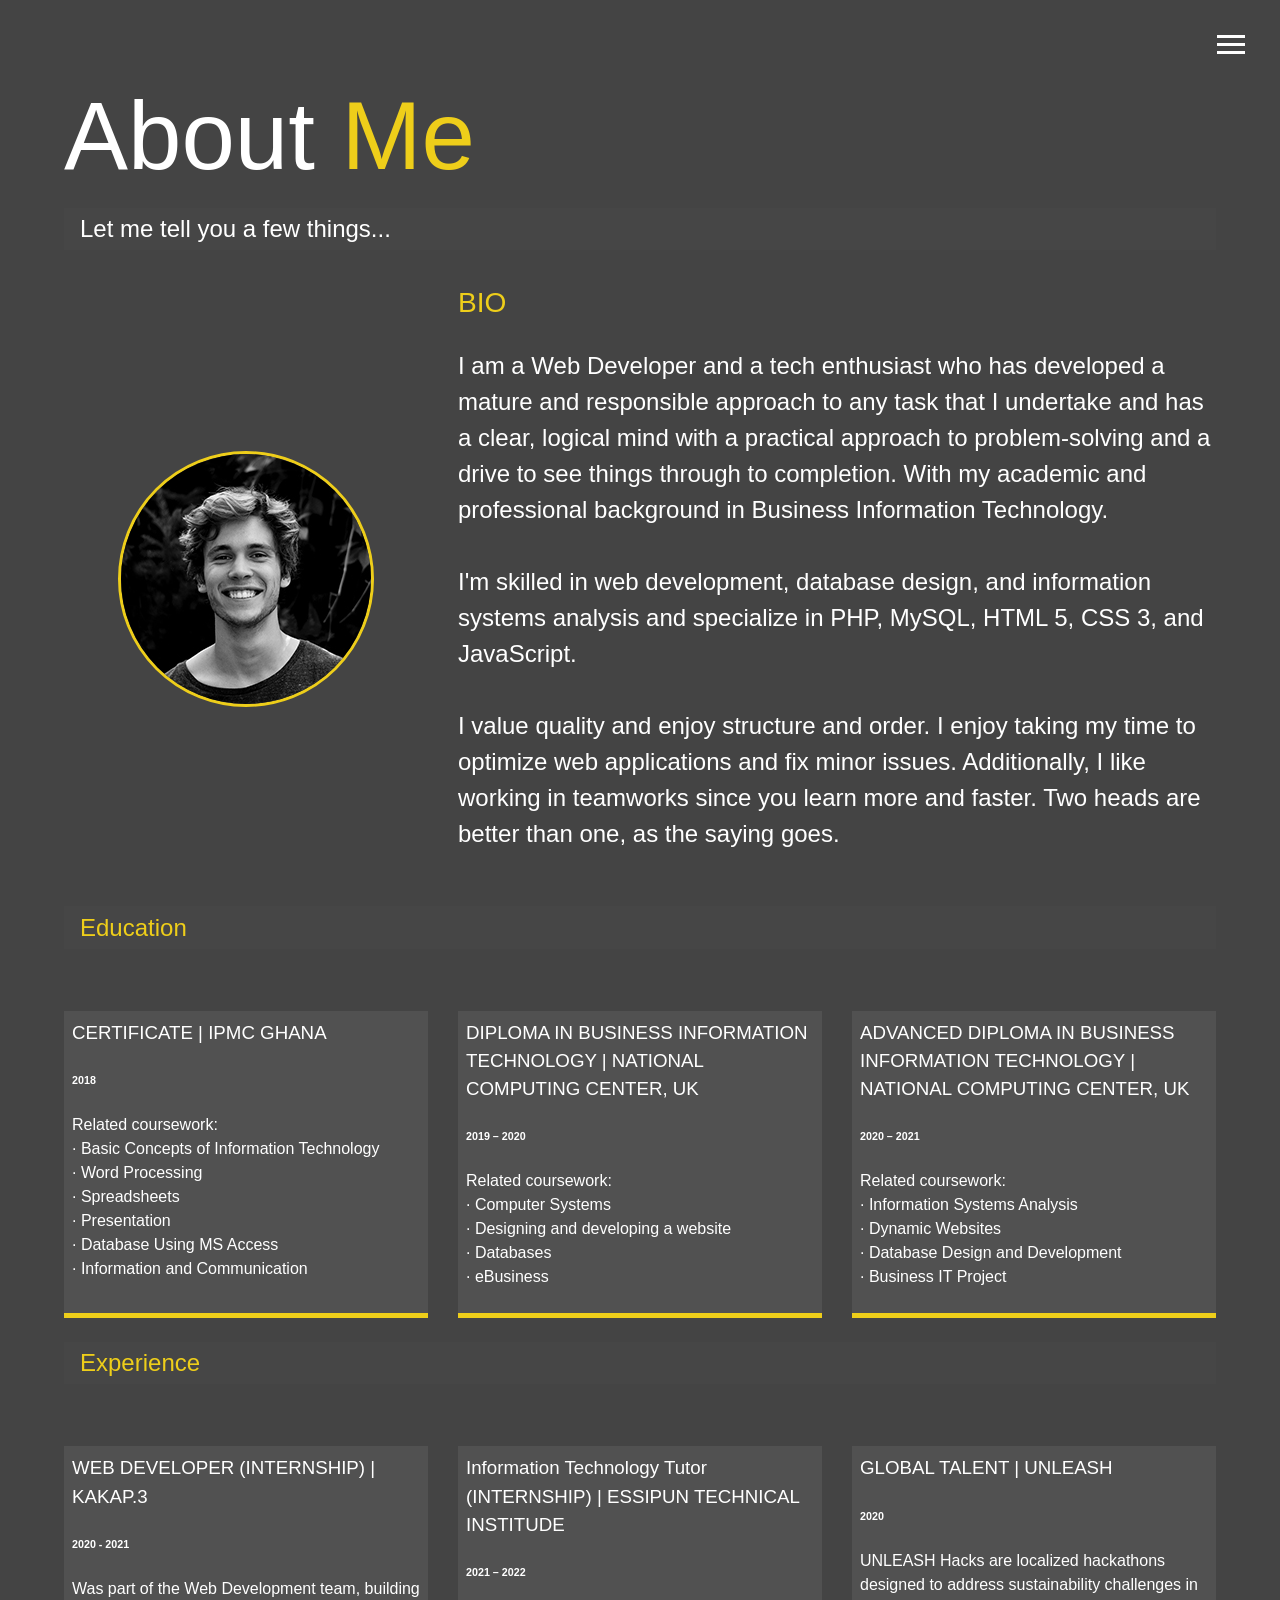
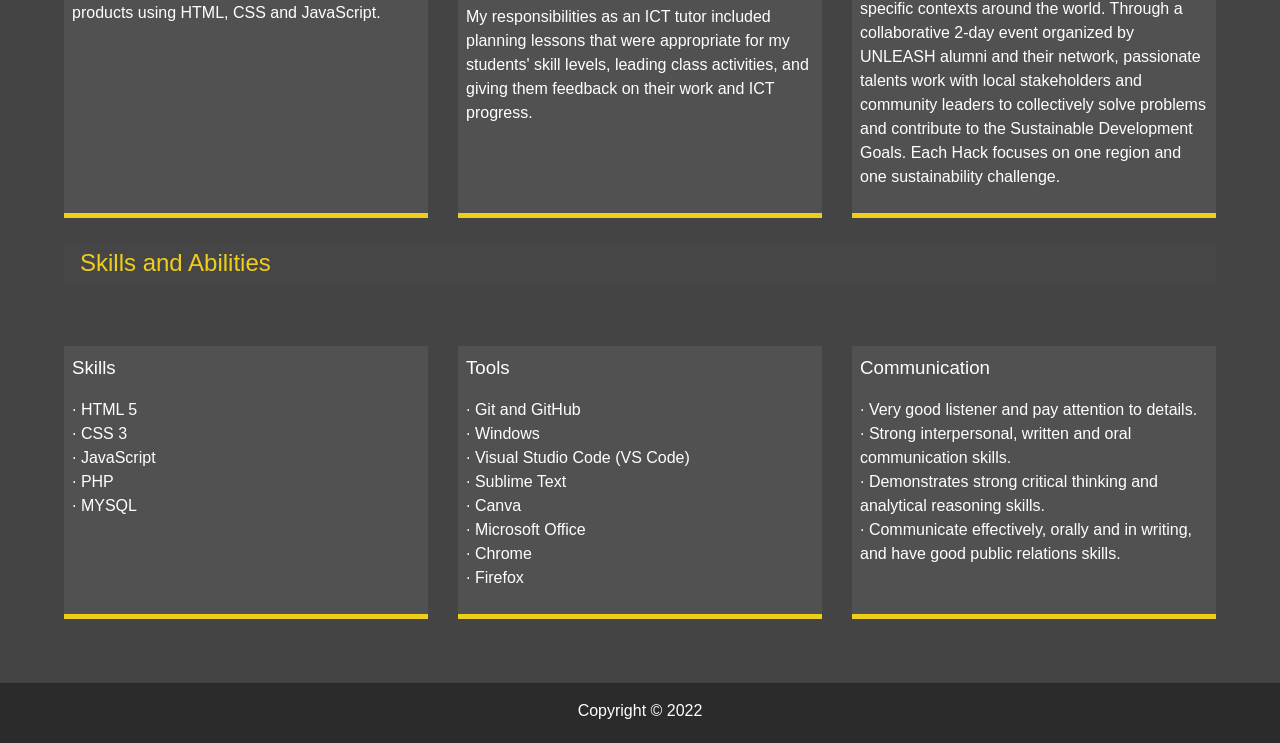
==== about.html @ 2ed1edfc "Add files via upload" ====
<!DOCTYPE html>
<html lang="en">
  <head>
    <meta charset="UTF-8" />
    <meta name="viewport" content="width=device-width, initial-scale=1.0" />
    <meta http-equiv="X-UA-Compatible" content="ie=edge" />
    <link
      rel="stylesheet"
      href="https://use.fontawesome.com/releases/v5.2.0/css/all.css"
      integrity="sha384-hWVjflwFxL6sNzntih27bfxkr27PmbbK/iSvJ+a4+0owXq79v+lsFkW54bOGbiDQ"
      crossorigin="anonymous"
    />

    <link rel="stylesheet" href="css/main.css" />
    <title>About Me</title>
  </head>

  <body>
    <header>
      <div class="menu-btn">
        <div class="btn-line"></div>
        <div class="btn-line"></div>
        <div class="btn-line"></div>
      </div>

      <nav class="menu">
        <div class="menu-branding">
          <div class="portrait"></div>
        </div>
        <ul class="menu-nav">
          <li class="nav-item">
            <a href="index.html" class="nav-link"> Home </a>
          </li>
          <li class="nav-item current">
            <a href="about.html" class="nav-link"> About Me </a>
          </li>
          <li class="nav-item">
            <a href="work.html" class="nav-link"> My Work </a>
          </li>
          <li class="nav-item">
            <a href="contact.html" class="nav-link"> How To Reach Me </a>
          </li>
        </ul>
      </nav>
    </header>

    <main id="about">
      <h1 class="lg-heading">
        About
        <span class="text-secondary">Me</span>
      </h1>
      <h2 class="sm-heading">Let me tell you a few things...</h2>
      <div class="about-info">
        <img src="img/portrait.jpg" alt="John Doe" class="bio-image" />

        <div class="bio">
          <h3 class="text-secondary">BIO</h3>
          <p>
            I am a Web Developer and a tech enthusiast who has developed a mature and responsible approach to any task that I undertake and has a clear,
            logical mind with a practical approach to problem-solving and a drive to see things through to completion.
            With my academic and professional background in Business Information Technology.<br><br>
            I'm skilled in web development, database design, and information systems analysis and specialize in PHP, MySQL, HTML 5, CSS 3, and JavaScript.<br><br>
            I value quality and enjoy structure and order. I enjoy taking my time to optimize web applications and fix minor issues. Additionally, 
            I like working in teamworks since you learn more and faster. Two heads are better than one, as the saying goes.


          </p>
        </div>

        <!-- <div class="job job-1">
          <h3>123 Webshop</h3>
          <h6>Full Stack Developer</h6>
          <p>
            Lorem ipsum dolor sit amet consectetur adipisicing elit. Voluptates
            perferendis totam enim. Nesciunt porro dolores expedita dolor
            necessitatibus deserunt nemo.
          </p>
        </div>

        <div class="job job-2">
          <h3>Designers ABC</h3>
          <h6>Front End Developer</h6>
          <p>
            Lorem ipsum dolor sit amet consectetur adipisicing elit. Voluptates
            perferendis totam enim. Nesciunt porro dolores expedita dolor
            necessitatibus deserunt nemo.
          </p>
        </div>

        <div class="job job-3">
          <h3>Webworks</h3>
          <h6>Graphic Designer</h6>
          <p>
            Lorem ipsum dolor sit amet consectetur adipisicing elit. Voluptates
            perferendis totam enim. Nesciunt porro dolores expedita dolor
            necessitatibus deserunt nemo.
          </p>
        </div> -->
      </div>
      
      <h2 class="sm-heading"><span class="text-secondary">Education</span></h2>
      <div class="about-info">
        <div class="job job-1">
          <h3>CERTIFICATE | IPMC GHANA</h3>
          <h6>2018</h6>
          <p>
          <span>Related coursework:</span><br>
          ·	Basic Concepts of Information Technology<br>
          ·	Word Processing<br>
          ·	Spreadsheets<br>
          ·	Presentation<br>
          ·	Database Using MS Access<br>
          ·	Information and Communication<br>
          </p>
        </div>

        <div class="job job-2">
          <h3>DIPLOMA IN BUSINESS INFORMATION TECHNOLOGY | NATIONAL COMPUTING CENTER, UK</h3>
          <h6>2019 – 2020</h6>
          <p>
            Related coursework:<br>
            ·	Computer Systems<br>
            ·	Designing and developing a website<br>
            ·	Databases<br>
            ·	eBusiness<br>

          </p>
        </div>

        <div class="job job-3">
          <h3>ADVANCED DIPLOMA IN BUSINESS INFORMATION TECHNOLOGY | NATIONAL COMPUTING CENTER, UK</h3>
          <h6>2020 – 2021</h6>
          <p>
            Related coursework:<br>
            ·	Information Systems Analysis<br>
            ·	Dynamic Websites<br>
            ·	Database Design and Development<br>
            ·	Business IT Project<br>
          </p>
        </div>
      </div>
      
      <br>
      <h2 class="sm-heading"><span class="text-secondary">Experience</span></h2>
      <div class="about-info">
        <div class="job job-1">
          <h3>WEB DEVELOPER (INTERNSHIP) | KAKAP.3</h3>
          <h6>2020 - 2021</h6>
          <p>
            Was part of the Web Development team, building products using HTML, CSS and JavaScript.
          </p>
        </div>

        <div class="job job-2">
          <h3>Information  Technology Tutor (INTERNSHIP) | ESSIPUN TECHNICAL INSTITUDE </h3>
          <h6>2021 – 2022</h6>
          <p>
            My responsibilities as an ICT tutor included planning lessons that were appropriate for my students' skill levels, 
            leading class activities, and giving them feedback on their work and ICT progress.
          </p>
        </div>

        <div class="job job-3">
          <h3>GLOBAL TALENT | UNLEASH </h3>
          <h6>2020</h6>
          <p>
            UNLEASH Hacks are localized hackathons designed to address sustainability challenges in specific contexts around the world. 
            Through a collaborative 2-day event organized by UNLEASH alumni and their network, 
            passionate talents work with local stakeholders and community leaders to collectively solve problems and 
            contribute to the Sustainable Development Goals. 
            Each Hack focuses on one region and one sustainability challenge.
          </p>
        </div>
      </div>
      
      <br>
      <h2 class="sm-heading"><span class="text-secondary">Skills and Abilities</span></h2>
      <div class="about-info">
        <div class="job job-1">
          <h3>Skills</h3>
          <!-- <h6>2018</h6> -->
          <p>
          ·	HTML 5<br>
          ·	CSS 3<br>
          ·	JavaScript<br>
          ·	PHP<br>
          ·	MYSQL<br>
          </p>
        </div>

        <div class="job job-2">
          <h3>Tools</h3>
          <!-- <h6>2019 – 2020</h6> -->
          <p>
            ·	Git and GitHub<br>
            ·	Windows<br>
            ·	Visual Studio Code (VS Code)<br>
            ·	Sublime Text<br>
            ·	Canva<br>
            ·	Microsoft Office<br>
            ·	Chrome<br>
            ·	Firefox<br>

          </p>
        </div>

        <div class="job job-3">
          <h3>Communication</h3>
          <!-- <h6>2020 – 2021</h6> -->
          <p>
            ·	Very good listener and pay attention to details.<br>
            ·	Strong interpersonal, written and oral communication skills.<br>
            ·	Demonstrates strong critical thinking and analytical reasoning skills.<br>
            ·	Communicate effectively, orally and in writing, and have good public relations skills.<br>
          </p>
        </div>
      </div>

    </main>

    <footer id="main-footer">Copyright &copy; 2022</footer>

    <script src="js/main.js"></script>
  </body>
</html>
---- css/main.css ----
.menu-btn {
  position: absolute;
  z-index: 3;
  right: 35px;
  top: 35px;
  cursor: pointer;
  transition: all 0.5s ease-out;
}
.menu-btn .btn-line {
  width: 28px;
  height: 3px;
  margin: 0 0 5px 0;
  background: #fff;
  transition: all 0.5s ease-out;
}
.menu-btn.close {
  transform: rotate(180deg);
}
.menu-btn.close .btn-line:nth-child(1) {
  transform: rotate(45deg) translate(5px, 5px);
}
.menu-btn.close .btn-line:nth-child(2) {
  opacity: 0;
}
.menu-btn.close .btn-line:nth-child(3) {
  transform: rotate(-45deg) translate(7px, -6px);
}

.menu {
  position: fixed;
  top: 0;
  width: 100%;
  opacity: 0.9;
  visibility: hidden;
}
.menu.show {
  visibility: visible;
}
.menu-branding,
.menu-nav {
  display: flex;
  flex-flow: column wrap;
  align-items: center;
  justify-content: center;
  float: left;
  width: 50%;
  height: 100vh;
  overflow: hidden;
}
.menu-nav {
  margin: 0;
  padding: 0;
  background: #373737;
  list-style: none;
  transform: translate3d(0, -100%, 0);
  transition: all 0.5s ease-out;
}
.menu-nav.show {
  transform: translate3d(0, 0, 0);
}
.menu-branding {
  background: #444;
  transform: translate3d(0, 100%, 0);
  transition: all 0.5s ease-out;
}
.menu-branding.show {
  transform: translate3d(0, 0, 0);
}
.menu-branding .portrait {
  width: 250px;
  height: 250px;
  background: url("../img/portrait.jpg");
  border-radius: 50%;
  border: solid 3px #eece1a;
}
.menu .nav-item {
  transform: translate3d(600px, 0, 0);
  transition: all 0.5s ease-out;
}
.menu .nav-item.show {
  transform: translate3d(0, 0, 0);
}
.menu .nav-item.current > a {
  color: #eece1a;
}
.menu .nav-link {
  display: inline-block;
  position: relative;
  font-size: 40px;
  text-transform: uppercase;
  padding: 1rem 0;
  font-weight: 300;
  color: #fff;
  text-decoration: none;
  transition: all 0.5s ease-out;
}
.menu .nav-link:hover {
  color: chartreuse;
  transform: scale(1.25);
}

.nav-item:nth-child(1) {
  transition-delay: 0.1s;
}

.nav-item:nth-child(2) {
  transition-delay: 0.2s;
}

.nav-item:nth-child(3) {
  transition-delay: 0.3s;
}

.nav-item:nth-child(4) {
  transition-delay: 0.4s;
}

* {
  box-sizing: border-box;
}

body {
  background: #444;
  color: #fff;
  height: 100%;
  margin: 0;
  font-family: "Segoe UI", Tahoma, Geneva, Verdana, sans-serif;
  line-height: 1.5;
}
body#bg-img {
  background: url(../img/background.jpg);
  background: rgba(68, 68, 68, 0.9), url(../img/background.jpg);
  background-attachment: fixed;
  background-size: cover;
}

h1,
h2,
h3 {
  margin: 0;
  font-weight: 400;
}
h1.lg-heading,
h2.lg-heading,
h3.lg-heading {
  font-size: 6rem;
}
h1.sm-heading,
h2.sm-heading,
h3.sm-heading {
  margin-bottom: 2rem;
  padding: 0.2rem 1rem;
  background: rgba(73, 73, 73, 0.5);
}

a {
  color: #fff;
  text-decoration: none;
}

header {
  position: fixed;
  z-index: 2;
  width: 100%;
}

.text-secondary {
  color: #eece1a;
}

main {
  padding: 4rem;
  min-height: calc(100vh - 60px);
}
main .icons {
  margin-top: 1rem;
}
main .icons a {
  padding: 0.4rem;
}
main .icons a:hover {
  color: #eece1a;
  transition: all 0.5s ease-out;
}
main#home {
  overflow: hidden;
}
main#home h1 {
  margin-top: 20vh;
}

.about-info {
  display: grid;
  grid-gap: 30px;
  grid-template-areas: "bioimage bio bio" "job1 job2 job3";
  grid-template-columns: repeat(3, 1fr);
}
.about-info .bio-image {
  grid-area: bioimage;
  margin: auto;
  border-radius: 50%;
  border: #eece1a 3px solid;
}
.about-info .bio {
  grid-area: bio;
  font-size: 1.5rem;
}
.about-info .job-1 {
  grid-area: job1;
}
.about-info .job-2 {
  grid-area: job2;
}
.about-info .job-3 {
  grid-area: job3;
}
.about-info .job {
  background: #515151;
  padding: 0.5rem;
  border-bottom: #eece1a 5px solid;
}

.projects {
  display: grid;
  grid-gap: 0.7rem;
  grid-template-columns: repeat(3, 1fr);
}
.projects img {
  width: 100%;
  border: 3px #fff solid;
}
.projects img:hover {
  opacity: 0.5;
  border-color: #eece1a;
  transition: all 0.5s ease-out;
}

.boxes {
  display: flex;
  flex-wrap: wrap;
  justify-content: space-evenly;
  align-items: center;
  margin-top: 1rem;
}
.boxes div {
  font-size: 2rem;
  border: 3px #fff solid;
  padding: 1.5rem 2.5rem;
  margin-bottom: 3rem;
  transition: all 0.5s ease-out;
}
.boxes div:hover {
  padding: 0.5rem 1.5rem;
  background: #eece1a;
  color: #000;
}
.boxes div:hover span {
  color: #000;
}

.btn,
.btn-dark,
.btn-light {
  display: block;
  padding: 0.5rem 1rem;
  border: 0;
  margin-bottom: 0.3rem;
}
.btn:hover,
.btn-dark:hover,
.btn-light:hover {
  background: #eece1a;
  color: #000;
}

.btn-dark {
  background: black;
  color: #fff;
}

.btn-light {
  background: #c4c4c4;
  color: #333;
}

#main-footer {
  text-align: center;
  padding: 1rem;
  background: #2b2b2b;
  color: #fff;
  height: 60px;
}

@media screen and (min-width: 1171px) {
  .projects {
    grid-template-columns: repeat(4, 1fr);
  }
}

@media screen and (min-width: 769px) and (max-width: 1170px) {
  .projects {
    grid-template-columns: repeat(3, 1fr);
  }
}

@media screen and (max-width: 768px) {
  main {
    align-items: center;
    text-align: center;
  }
  main .lg-heading {
    line-height: 1;
    margin-bottom: 1rem;
  }
  ul.menu-nav,
  div.menu-branding {
    float: none;
    width: 100%;
    min-height: 0;
  }
  ul.menu-nav.show,
  div.menu-branding.show {
    transform: translate3d(0, 0, 0);
  }
  .menu-nav {
    height: 75vh;
    transform: translate3d(-100%, 0, 0);
    font-size: 24px;
  }
  .menu-branding {
    height: 25vh;
    transform: translate3d(100%, 0, 0);
  }
  .menu-branding .portrait {
    background: url("../img/portrait_small.jpg");
    width: 150px;
    height: 150px;
  }
  .about-info {
    grid-template-areas: "bioimage" "bio" "job1" "job2" "job3";
    grid-template-columns: 1fr;
  }
  .projects {
    grid-template-columns: repeat(2, 1fr);
  }
}

@media screen and (max-width: 500px) {
  main {
    padding: 2rem;
  }
  main #home h1 {
    margin-top: 10vh;
  }
  main .lg-heading {
    margin-top: 1rem;
    font-size: 5rem;
  }
  .projects {
    grid-template-columns: 1fr;
  }
}
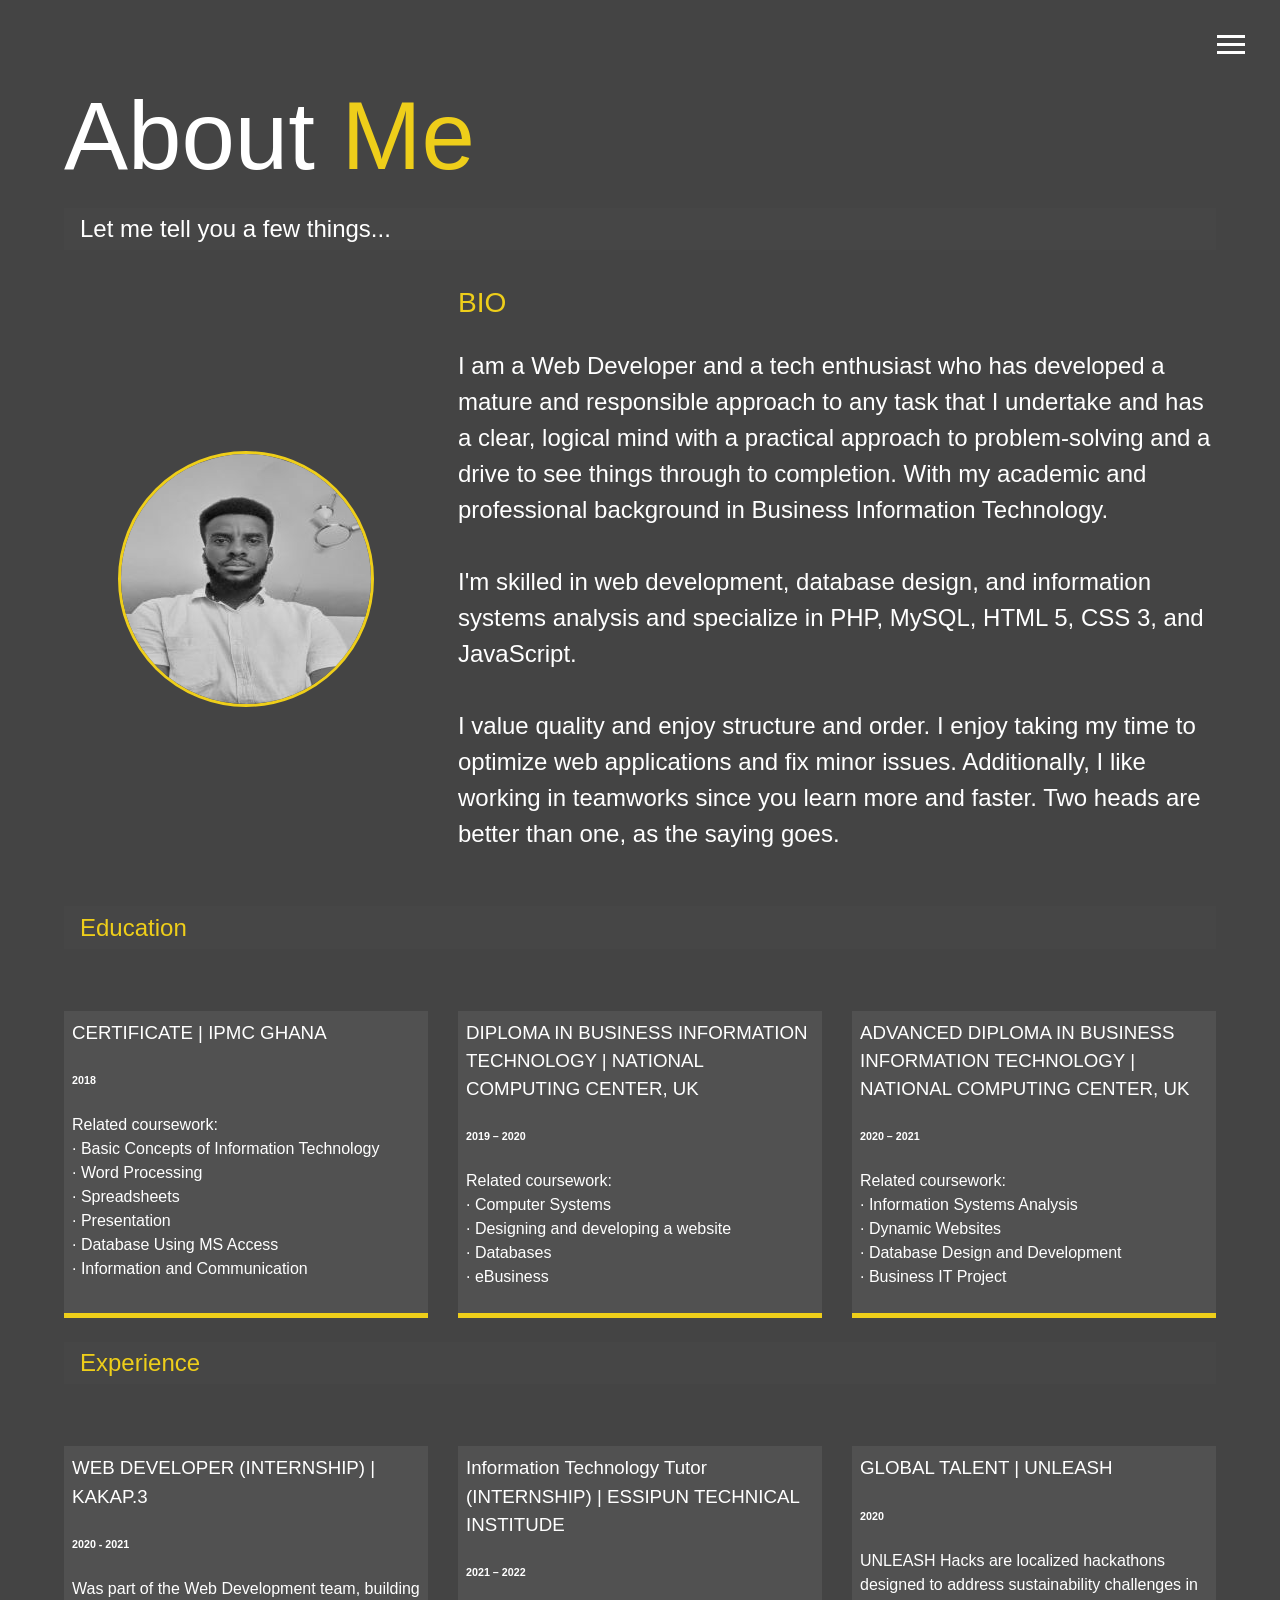
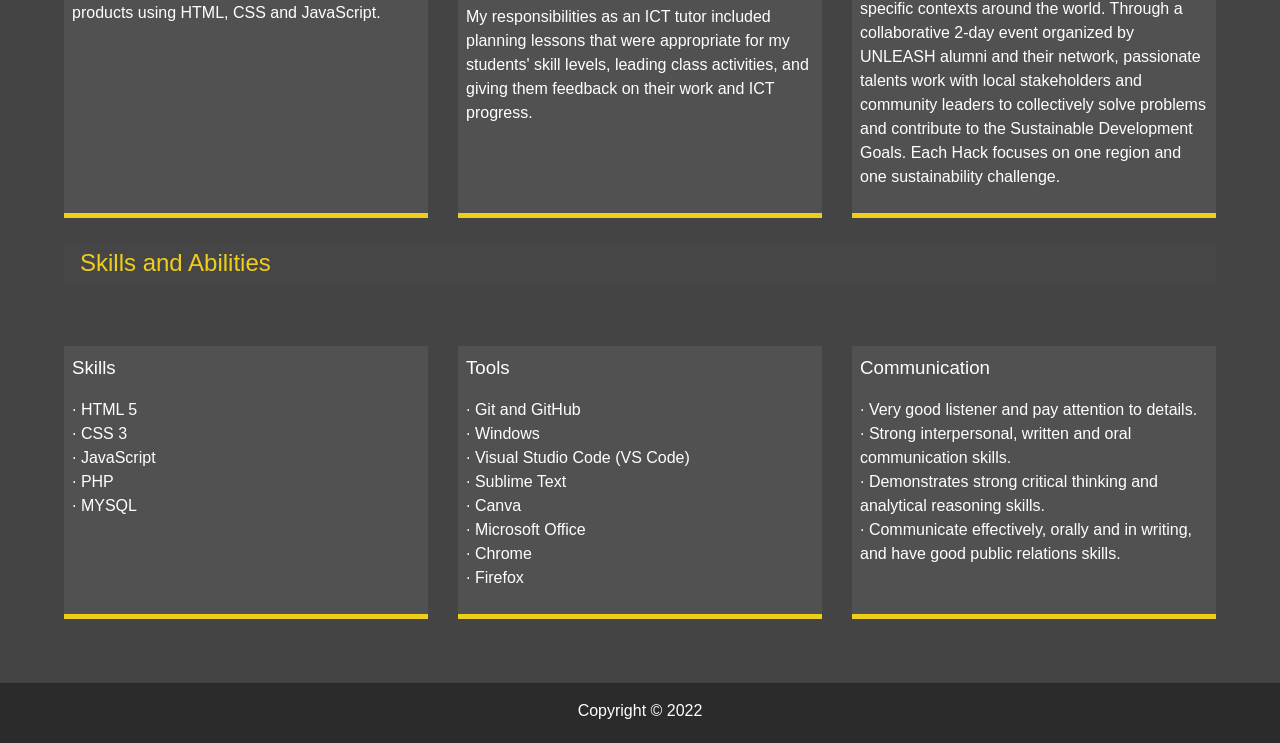
==== commit 38611c83: "update files" ====
--- a/about.html
+++ b/about.html
@@ -51,7 +51,7 @@
       </h1>
       <h2 class="sm-heading">Let me tell you a few things...</h2>
       <div class="about-info">
-        <img src="img/portrait.jpg" alt="John Doe" class="bio-image" />
+        <img src="img/pic-2l.jpg" alt="Bright Bediako" class="bio-image" />
 
         <div class="bio">
           <h3 class="text-secondary">BIO</h3>
--- a/css/main.css
+++ b/css/main.css
@@ -69,7 +69,7 @@
 .menu-branding .portrait {
   width: 250px;
   height: 250px;
-  background: url("../img/portrait.jpg");
+  background: url("../img/pic-2l.jpg");
   border-radius: 50%;
   border: solid 3px #eece1a;
 }
@@ -243,7 +243,7 @@
   margin-top: 1rem;
 }
 .boxes div {
-  font-size: 2rem;
+  font-size: 1.5rem;
   border: 3px #fff solid;
   padding: 1.5rem 2.5rem;
   margin-bottom: 3rem;
@@ -332,7 +332,7 @@
     transform: translate3d(100%, 0, 0);
   }
   .menu-branding .portrait {
-    background: url("../img/portrait_small.jpg");
+    background: url("../img/pic-2s.jpg");
     width: 150px;
     height: 150px;
   }
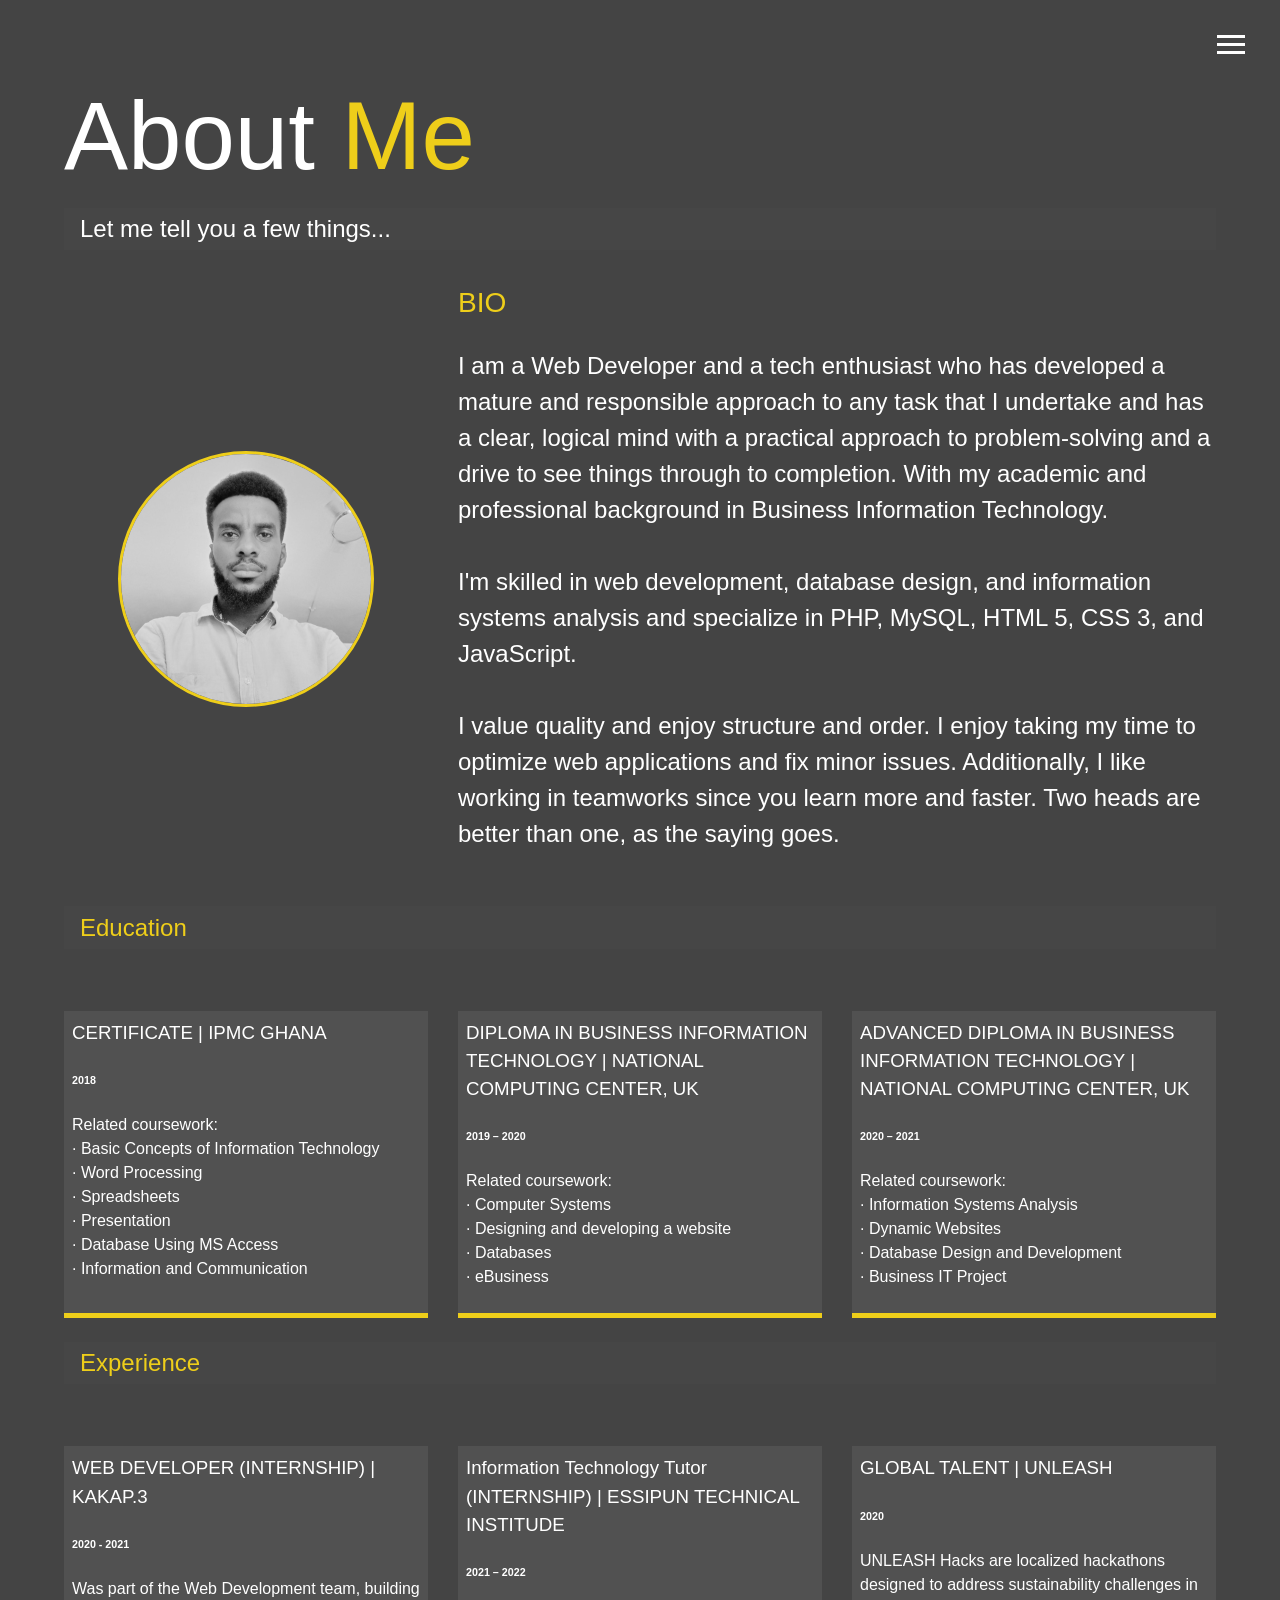
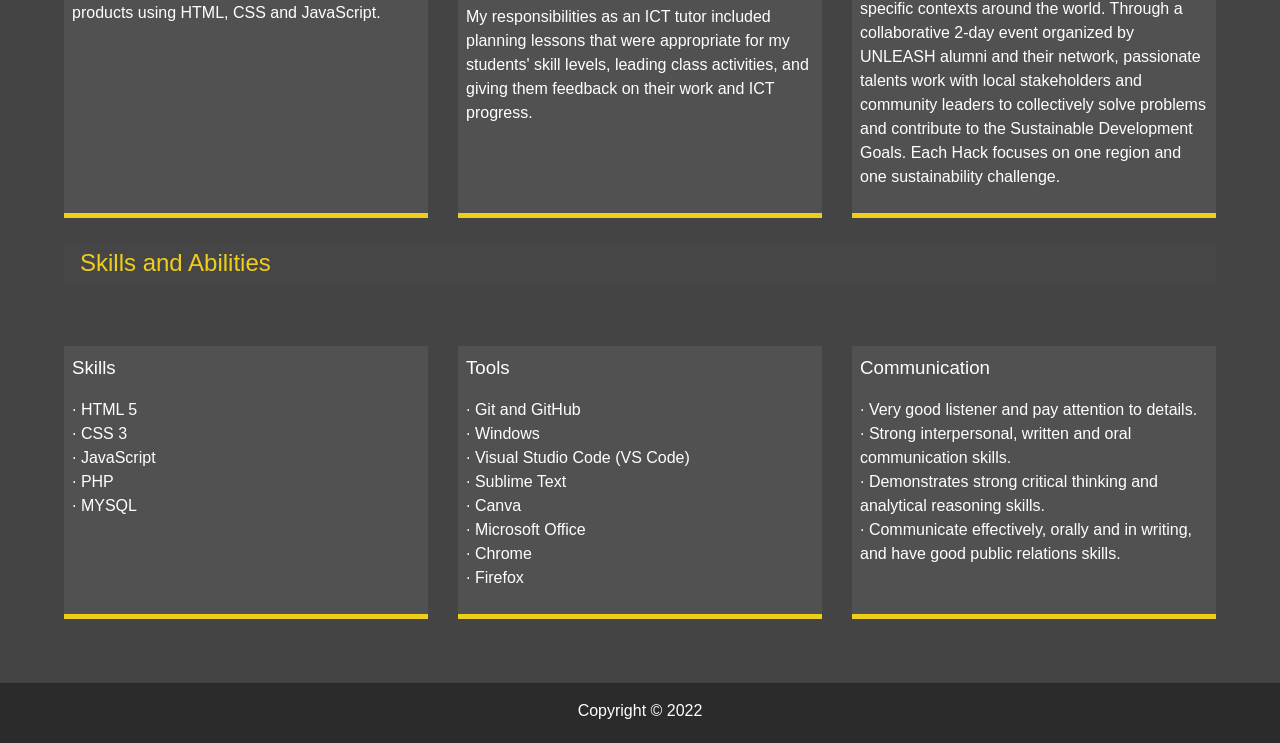
==== commit ac075803: "update files" ====
--- a/about.html
+++ b/about.html
@@ -51,7 +51,7 @@
       </h1>
       <h2 class="sm-heading">Let me tell you a few things...</h2>
       <div class="about-info">
-        <img src="img/pic-2l.jpg" alt="Bright Bediako" class="bio-image" />
+        <img src="img/bryte-l.png" alt="Bright Bediako" class="bio-image" />
 
         <div class="bio">
           <h3 class="text-secondary">BIO</h3>
--- a/css/main.css
+++ b/css/main.css
@@ -69,7 +69,7 @@
 .menu-branding .portrait {
   width: 250px;
   height: 250px;
-  background: url("../img/pic-2l.jpg");
+  background: url("../img/bryte-l.png");
   border-radius: 50%;
   border: solid 3px #eece1a;
 }
@@ -332,7 +332,7 @@
     transform: translate3d(100%, 0, 0);
   }
   .menu-branding .portrait {
-    background: url("../img/pic-2s.jpg");
+    background: url("../img/bryte-s.png");
     width: 150px;
     height: 150px;
   }
